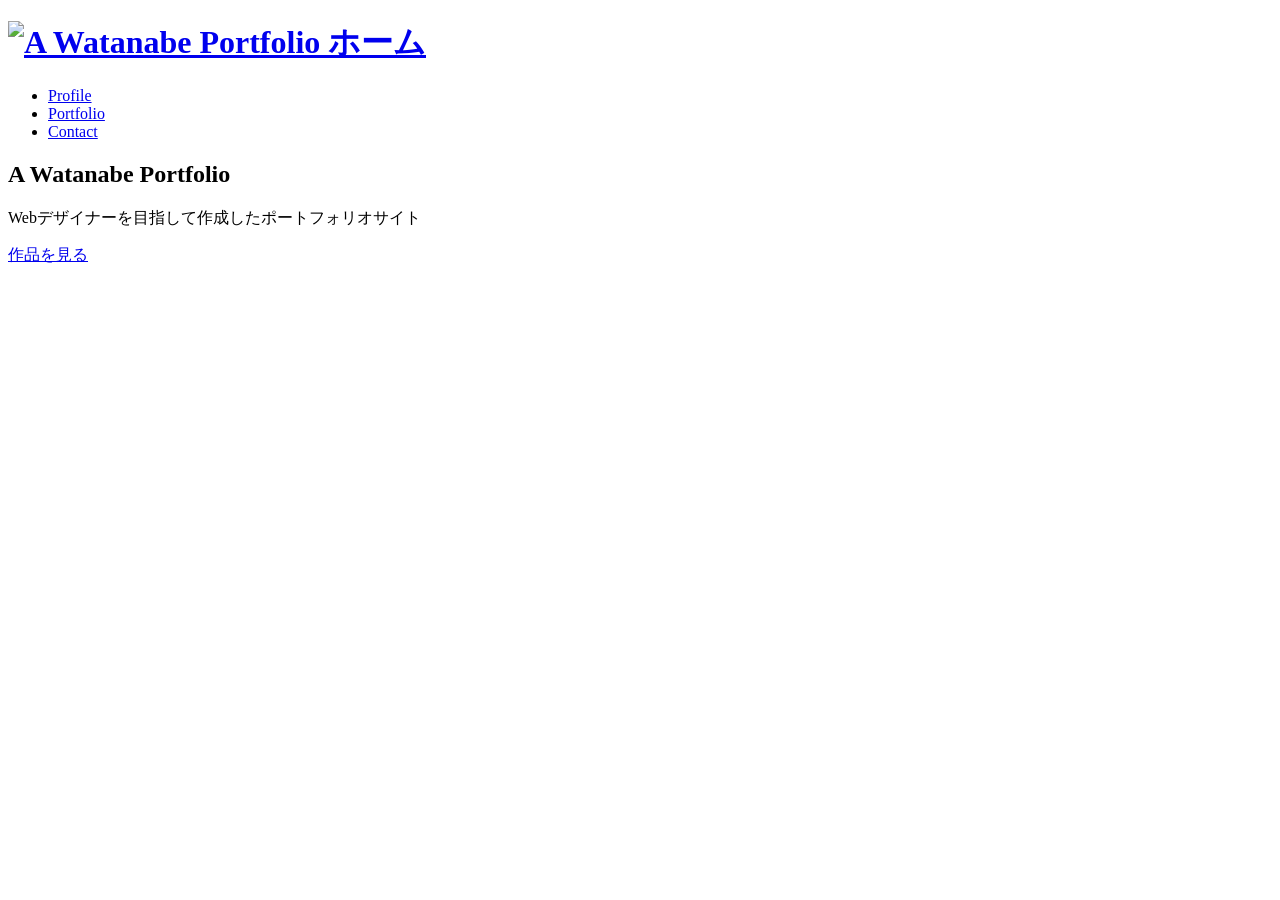
==== index.html @ 9115fd71 "Update index.html" ====
<!DOCTYPE html>
<html lang="ja">
    <head>
        <meta charset="utf-8">
        <title>A Watanabe Portfolio</title>
        <meta name="description" content="経歴・作品等を紹介するポートフォリオサイト">
        <link rel="icon" type="image/png" href="images/favicon.png">

    <!-- CSS -->
        <link rel="stylesheet" href="https://unpkg.com/ress/dist/ress.min.css">
        <link href="https://fonts.googleapis.com/css?family=Philosopher" rel="stylesheet">
        <link href="css/style.css" rel="stylesheet">
    </head>

    <body>
        <div id="home" class="big-bg">
            <header class="page-header wrapper">
                <h1><a href="index.html"><img class="logo" src="images/logo.png" alt="A Watanabe Portfolio ホーム"></a></h1>
                <nav>
                    <ul class="main-nav">
                        <li><a href="profile.html">Profile</a></li>
                        <li><a href="portfolio.html">Portfolio</a></li>
                        <li><a href="contact.html">Contact</a></li>
                    </ul>
                </nav>
            </header>
       
            <div class="home-content wrapper">
                <h2 class="page-title">A Watanabe Portfolio</h2>
                <p>Webデザイナーを目指して作成したポートフォリオサイト</p>
                <a class="button" href="portfolio.html">作品を見る</a>
            </div><!-- /.home-content -->
        </div><!-- /#home -->
    </body>
</html>
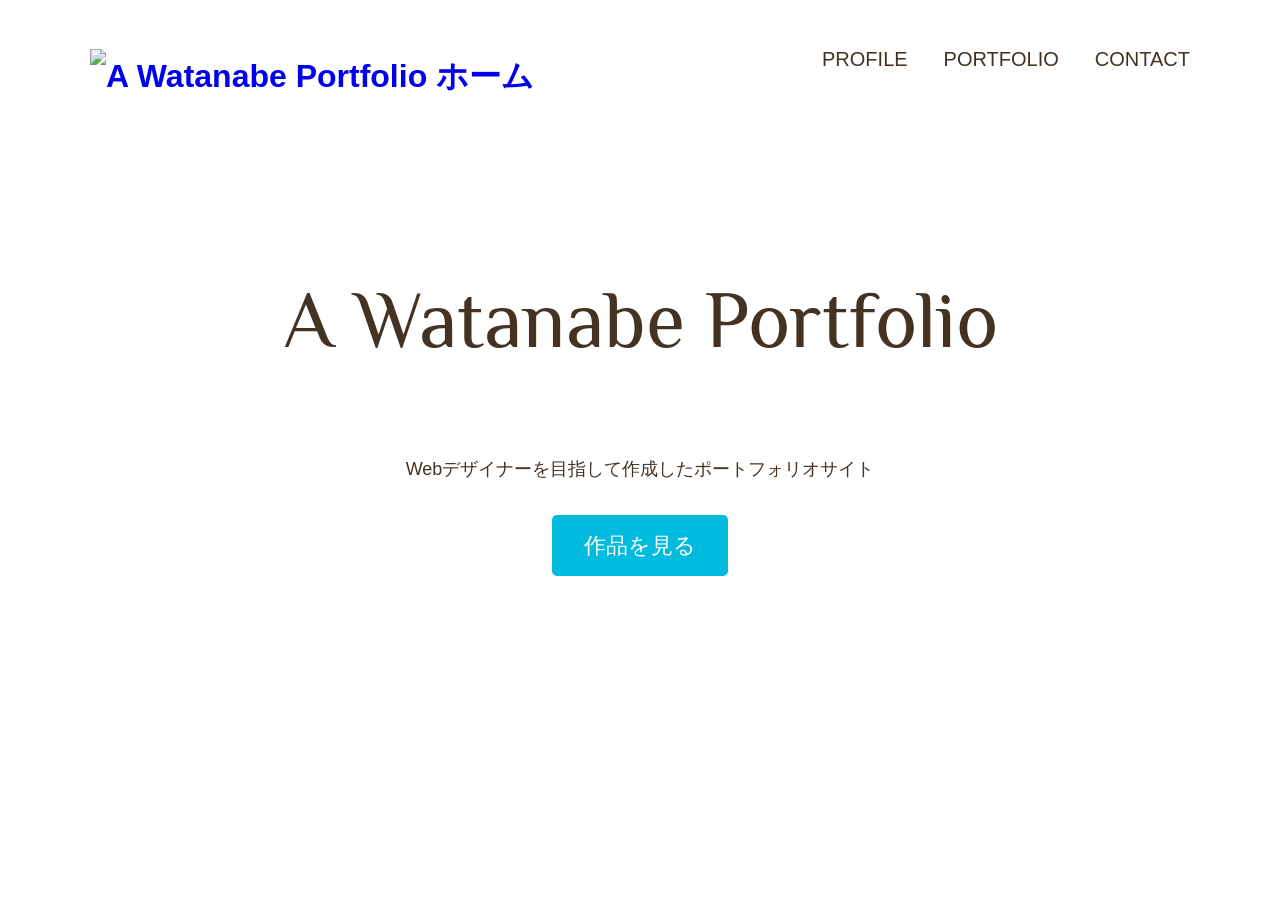
==== commit db628159: "Update index.html" ====
--- a/index.html
+++ b/index.html
@@ -9,7 +9,7 @@
     <!-- CSS -->
         <link rel="stylesheet" href="https://unpkg.com/ress/dist/ress.min.css">
         <link href="https://fonts.googleapis.com/css?family=Philosopher" rel="stylesheet">
-        <link href="css/style.css" rel="stylesheet">
+        <link href="./style.css" rel="stylesheet">
     </head>
 
     <body>
--- a/style.css
+++ b/style.css
@@ -0,0 +1,224 @@
+@charset "UTF-8";
+
+/* 共通部分
+-------------------------- */
+html{
+    font-size: 100%;
+}
+body{
+        font-family: "Yu-Gothic Medium","游ゴシック Medium","YuGothic","游ゴシック体","ヒラギノ角ゴ Pro W3",sans-serif;
+    line-height: 1.7;
+        color: #432;
+}
+a{
+    text-decoration: none;
+}
+img{
+    max-width: 100%;
+}
+.wrapper{
+    max-width: 1100px;
+    margin: 0 auto;
+    padding: 0 4%;
+}
+/* 大きな背景画像 */
+.big-bg{
+    background-size: cover;
+    background-position: center top;
+}
+/* 見出し */
+.page-title{
+    font-size: 5rem;
+    font-family: 'Philosopher',serif;
+    text-transform: uppercase;
+    font-weight: normal;
+}
+/* ボタン */
+.button{
+    font-size: 1.375rem;
+    background: #0bd;
+    color: #fff;
+    border-radius: 5px;
+    padding: 18px 32px;
+}
+.button:hover{
+    background: #0090aa;
+}
+/* HEADER
+-------------------------- */
+.page-header{
+    display: flex;
+    justify-content: space-between;
+}
+.logo{
+    width: 50px;
+    margin-top: 20px;
+}
+.main-nav{
+    display: flex;
+    font-size: 1.25rem;
+    text-transform: uppercase;
+    margin-top: 34px;
+    list-style: none;
+}
+.main-nav li{
+    margin-left: 36px;
+}
+.main-nav a{
+    color: #432;
+}
+.main-nav a:hover{
+    color: #0bd;
+}
+/* HOME
+-------------------------- */
+#home{
+    background-image: url(../images/main-bg.jpg);
+    background-color: #ffffff;
+    min-height: 100vh;
+}
+#home .page-title{
+    text-transform: none;
+}
+.home-content{
+    text-align: center;
+    margin-top: 10%;
+}
+.home-content p{
+    font-size: 1.125rem;
+    margin: 10px 0 42px;
+}
+/* PROFILE
+-------------------------- */
+#profile{
+    background-image: url(../images/profile-bg.jpg);
+    min-height: 100vh;
+}
+#profile .page-title{
+    text-align: center;
+    text-transform: none;
+}
+.profile-content{
+    text-align: center;
+    margin-top: 10%;
+}
+.profile-content p{
+    font-size: 1.125rem;
+    margin: 10px 0 42px;
+}
+/* PORTFOLIO
+-------------------------- */
+#portfolio{
+    background-image: url(../images/portfolio-bg.jpg);
+    min-height: 100vh;
+}
+.portfolio-content{
+    max-width: 560px;
+    margin-top: 10%;
+}
+.portfolio-content .page-title{
+    text-align: center;
+    text-transform: none;
+}
+.portfolio-content p{
+    font-size: 1.125rem;
+    margin: 10px 0 0;
+}
+.grid{
+    display: grid;
+    gap: 26px;
+    grid-template-columns: repeat(auto-fit, minmax(240px, 1fr));
+    margin-top: 6%;
+    margin-bottom: 50px;
+}
+/* CONTACT
+-------------------------- */
+#contact{
+    background-image: url(../images/contact-bg.jpg);
+    min-height: 100vh;
+}
+#contact .page-title{
+    text-transform: none;
+}
+/*フォーム
+-------------------------------*/
+form div{
+    margin-bottom: 14px;
+}
+label{
+    font-size: 1.125rem;
+    margin-bottom: 10px;
+    display: block;
+}
+input[type="text"],
+input[type="email"],
+textarea{
+    background: rgba(255, 255,255,.5);
+    border: 1px #fff solid;
+    border-radius: 5px;
+    padding: 10px;
+    font-size: 1rem;
+}
+input[type="text"]
+input[type="email"]{
+    width: 100%;
+    max-width: 240px;
+}
+textarea{
+    width: 100%;
+    max-width: 480px;
+    height: 6rem;
+}
+input[type="submit"]{
+    border: none;
+    cursor: pointer;
+    line-height: 1;
+}
+/* フッター
+-------------------------- */
+footer{
+    background: #432;
+    text-align: center;
+    padding: 26px 0;
+}
+footer p{
+    color: #fff;
+    font-size: 0.875rem;
+}
+/* モバイル版
+--------------------------- */
+@media(max-width:600px){
+    .page-title{
+        font-size: 2.5rem;
+    }
+    .page-header{
+        flex-direction: column;
+        align-items: center;
+    }
+    /* HEADER */
+    .main-nav{
+        font-size: 1rem;
+        margin-top: 10px;
+    }
+    .main-nav li{
+        margin: 0 20px;
+    }
+    /* HOME */
+    .home-content{
+        margin-top: 20%;
+    }
+    /* PORTFOLIO */
+    .portfolio-content{
+        margin-top: 20%;
+    }
+    /* CONTACT */
+    #contact .page-title{
+        margin-top: 40px;
+    }
+    /* フォーム */
+    input[type="text"],
+    input[type="email"],
+    textarea{
+        max-width: 100%;
+    }
+}
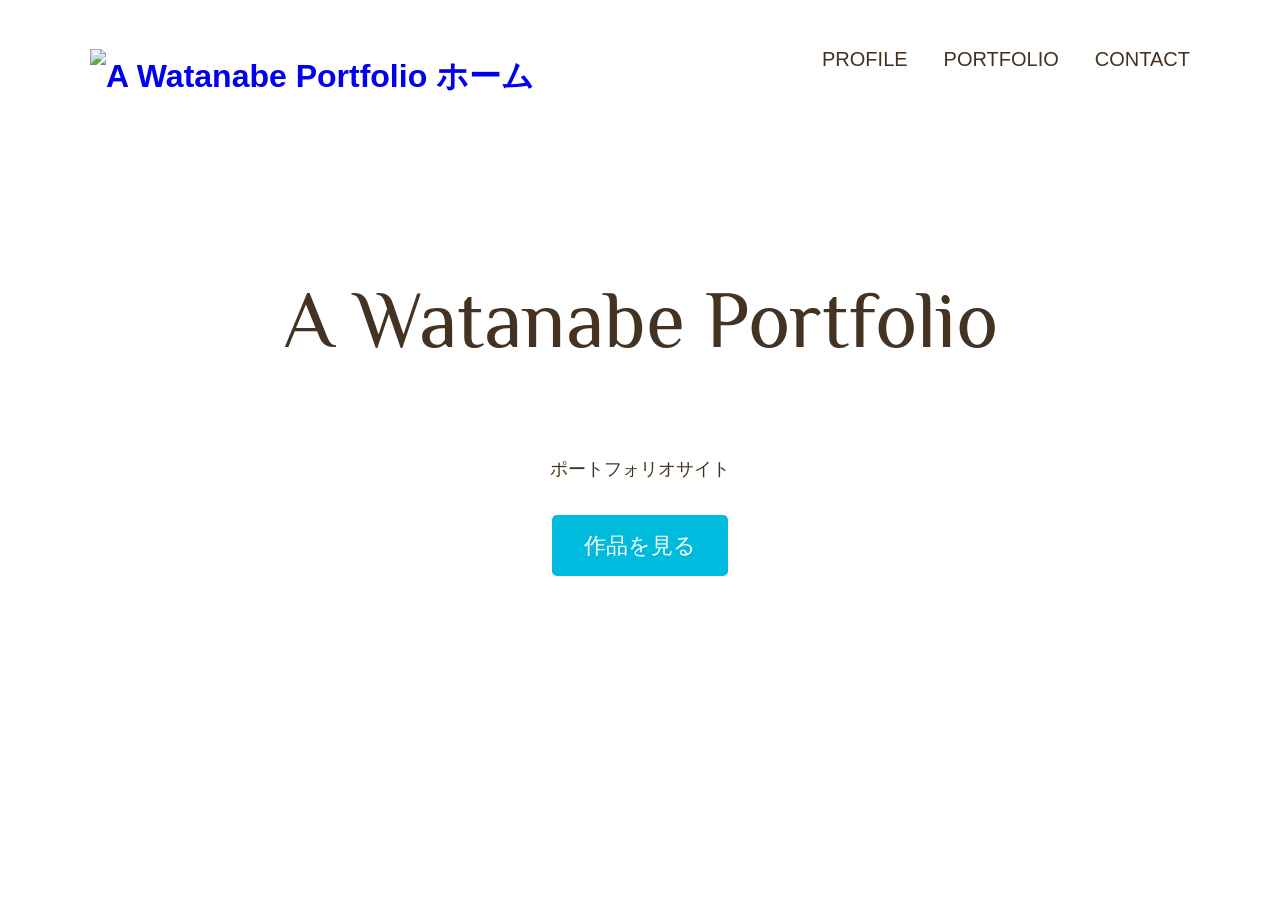
==== commit f1118f80: "Update index.html" ====
--- a/index.html
+++ b/index.html
@@ -4,7 +4,7 @@
         <meta charset="utf-8">
         <title>A Watanabe Portfolio</title>
         <meta name="description" content="経歴・作品等を紹介するポートフォリオサイト">
-        <link rel="icon" type="image/png" href="images/favicon.png">
+        <link rel="icon" type="image/png" href="https://github.com/noritama5han/noritama5han.github.io/blob/main/favicon.png?raw=true">
 
     <!-- CSS -->
         <link rel="stylesheet" href="https://unpkg.com/ress/dist/ress.min.css">
@@ -15,7 +15,7 @@
     <body>
         <div id="home" class="big-bg">
             <header class="page-header wrapper">
-                <h1><a href="index.html"><img class="logo" src="images/logo.png" alt="A Watanabe Portfolio ホーム"></a></h1>
+                <h1><a href="index.html"><img class="logo" src="https://github.com/noritama5han/noritama5han.github.io/blob/main/logo.png?raw=true" alt="A Watanabe Portfolio ホーム"></a></h1>
                 <nav>
                     <ul class="main-nav">
                         <li><a href="profile.html">Profile</a></li>
@@ -27,7 +27,7 @@
        
             <div class="home-content wrapper">
                 <h2 class="page-title">A Watanabe Portfolio</h2>
-                <p>Webデザイナーを目指して作成したポートフォリオサイト</p>
+                <p>ポートフォリオサイト</p>
                 <a class="button" href="portfolio.html">作品を見る</a>
             </div><!-- /.home-content -->
         </div><!-- /#home -->
--- a/style.css
+++ b/style.css
@@ -73,7 +73,7 @@
 /* HOME
 -------------------------- */
 #home{
-    background-image: url(../images/main-bg.jpg);
+    background-image: url(https://github.com/noritama5han/noritama5han.github.io/blob/main/main-bg.jpg?raw=true);
     background-color: #ffffff;
     min-height: 100vh;
 }
@@ -91,7 +91,7 @@
 /* PROFILE
 -------------------------- */
 #profile{
-    background-image: url(../images/profile-bg.jpg);
+    background-image: url(https://github.com/noritama5han/noritama5han.github.io/blob/main/profile-bg.jpg?raw=true);
     min-height: 100vh;
 }
 #profile .page-title{
@@ -109,7 +109,7 @@
 /* PORTFOLIO
 -------------------------- */
 #portfolio{
-    background-image: url(../images/portfolio-bg.jpg);
+    background-image: url(https://github.com/noritama5han/noritama5han.github.io/blob/main/portfolio-bg.jpg?raw=true);
     min-height: 100vh;
 }
 .portfolio-content{
@@ -134,7 +134,7 @@
 /* CONTACT
 -------------------------- */
 #contact{
-    background-image: url(../images/contact-bg.jpg);
+    background-image: url(https://github.com/noritama5han/noritama5han.github.io/blob/main/contact-bg.jpg?raw=true);
     min-height: 100vh;
 }
 #contact .page-title{
